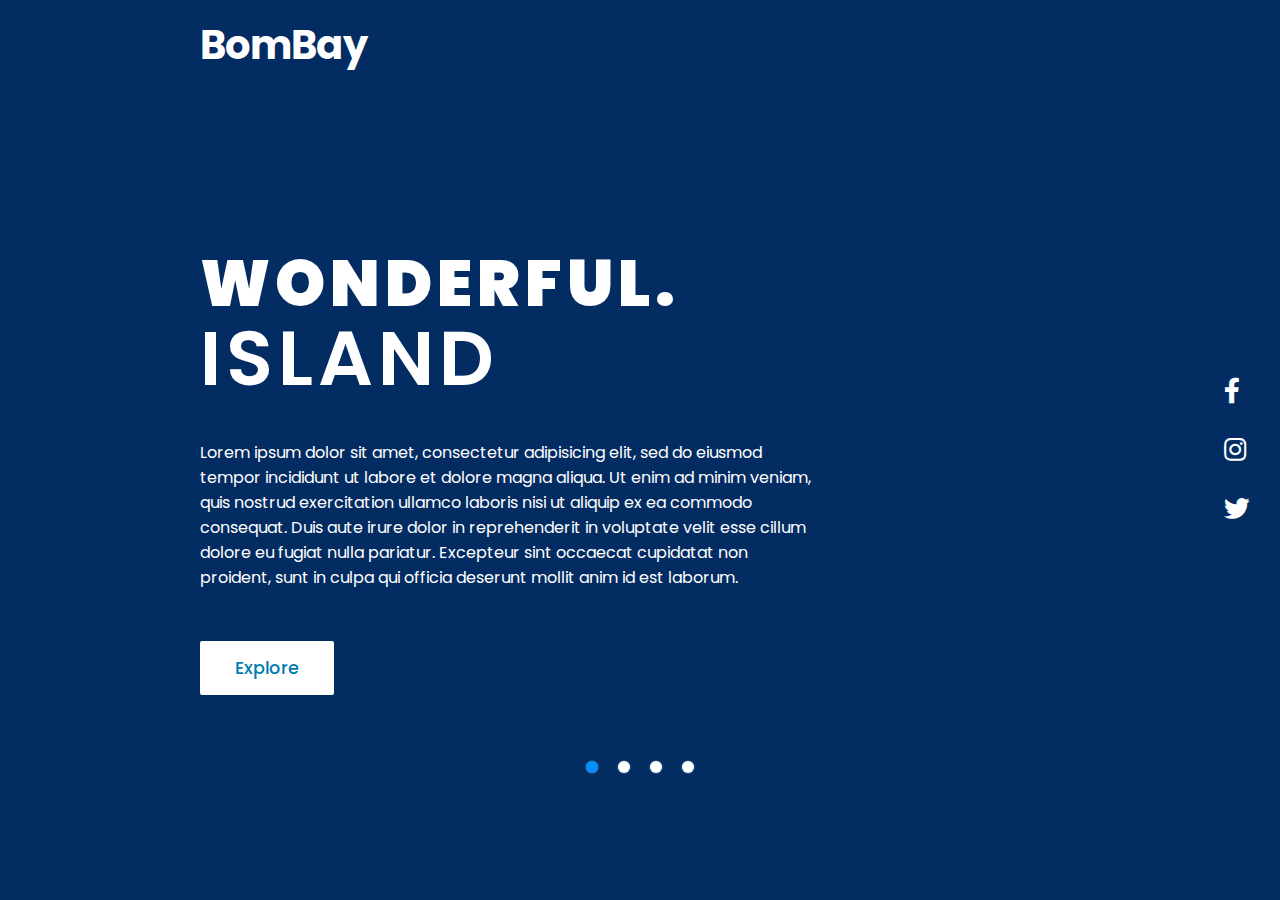
==== index.html @ 8ed423d1 "uploaded files" ====
<!DOCTYPE html>
<html lang="en" dir="ltr">
  <head>
    <meta charset="utf-8">
    <meta name="viewport" content="width=device-width, initial-scale=1.0">
    <title>Web Srujana</title>
    <link rel="stylesheet" href="index.css">
    <link rel="stylesheet" href="https://cdnjs.cloudflare.com/ajax/libs/font-awesome/5.14.0/css/all.min.css">
    
    <link rel="apple-touch-icon" sizes="180x180" href="img/apple-touch-icon.png">
    <link rel="icon" type="image/png" sizes="32x32" href="img/favicon-32x32.png">
    <link rel="icon" type="image/png" sizes="16x16" href="img/favicon-16x16.png">
  </head>
  <body>

    <header>
      <a href="index.html" class="brand">BomBay</a>
    </header>

    <section class="home">
      <video class="video-slide active" src="img/video-1.mp4" autoplay muted loop></video>
      <video class="video-slide" src="img/video-2.mp4" autoplay muted loop></video>
      <video class="video-slide" src="img/video-3.mp4" autoplay muted loop></video>
      <video class="video-slide" src="img/video-4.mp4" autoplay muted loop></video>
      <div class="content active">
        <h1>Wonderful.<br><span>Island</span></h1>
        <p>Lorem ipsum dolor sit amet, consectetur adipisicing elit, sed do eiusmod tempor incididunt ut labore et dolore magna aliqua. Ut enim ad minim veniam, quis nostrud exercitation ullamco laboris nisi ut aliquip ex ea commodo consequat. Duis aute irure dolor in reprehenderit in voluptate velit esse cillum dolore eu fugiat nulla pariatur. Excepteur sint occaecat cupidatat non proident, sunt in culpa qui officia deserunt mollit anim id est laborum.</p>
        <a href="home.html">Explore</a>
      </div>
      
      <div class="media-icons">
        <a href="#"><i class="fab fa-facebook-f"></i></a>
        <a href="#"><i class="fab fa-instagram"></i></a>
        <a href="#"><i class="fab fa-twitter"></i></a>
      </div>
      <div class="slider-navigation">
        <div class="nav-btn active"></div>
        <div class="nav-btn"></div>
        <div class="nav-btn"></div>
        <div class="nav-btn"></div>
      </div>
    </section>

   <script src="index.js"></script> 
   </body>
   </html>
---- index.css ----
@import url('https://fonts.googleapis.com/css2?family=Poppins:wght@200;300;400;500;600;700;800;900&display=swap');

*{
  margin: 0;
  padding: 0;
  box-sizing: border-box;
  font-family: "Poppins", sans-serif;
}

header{
  z-index: 999;
  position: absolute;
  top: 0;
  left: 0;
  width: 100%;
  display: flex;
  justify-content: space-between;
  align-items: center;
  padding: 15px 200px;
}

header .brand{
  color: #fff;
  font-size: 2.5em;
  font-weight: 700;
  text-decoration: none;
}
header .brand:hover{
color: #000;
}

section{
  padding: 100px 200px;
}

.home{
  position: relative;
  width: 100%;
  min-height: 100vh;
  display: flex;
  justify-content: center;
  flex-direction: column;
  background: #021d31;
}

.home:before{
  z-index: 777;
  content: '';
  position: absolute;
  background: rgba(3, 94, 251, 0.244);
  width: 100%;
  height: 100%;
  top: 0;
  left: 0;
}

.home .content{
  z-index: 888;
  color: #fff;
  width: 70%;
  margin-top: 50px;
  display: none;
}

.home .content.active{
  display: block;
}

.home .content h1{
  font-size: 4em;
  font-weight: 900;
  text-transform: uppercase;
  letter-spacing: 5px;
  line-height: 75px;
  margin-bottom: 40px;
}

.home .content h1 span{
  font-size: 1.2em;
  font-weight: 600;
}

.home .content p{
  margin-bottom: 65px;
}

.home .content a{
  background: #fff;
  padding: 15px 35px;
  color: #007cb1;
  font-size: 1.1em;
  font-weight: 500;
  text-decoration: none;
  border-radius: 2px;
}

.home .media-icons{
  z-index: 888;
  position: absolute;
  right: 30px;
  display: flex;
  flex-direction: column;
  transition: 0.5s ease;
}

.home .media-icons a{
  color: #fff;
  font-size: 1.6em;
  transition: 0.3s ease;
}

.home .media-icons a:not(:last-child){
  margin-bottom: 20px;
}

.home .media-icons a:hover{
  transform: scale(1.3);
}

.home video{
  z-index: 000;
  position: absolute;
  top: 0;
  left: 0;
  width: 100%;
  height: 100%;
  object-fit: cover;
}

.slider-navigation{
  z-index: 888;
  position: relative;
  display: flex;
  justify-content: center;
  align-items: center;
  transform: translateY(80px);
  margin-bottom: 12px;
}

.slider-navigation .nav-btn{
  width: 12px;
  height: 12px;
  background: #fff;
  border-radius: 50%;
  cursor: pointer;
  box-shadow: 0 0 2px rgba(255, 255, 255, 0.5);
  transition: 0.3s ease;
}

.slider-navigation .nav-btn.active{
  background: #0091ff;
}

.slider-navigation .nav-btn:not(:last-child){
  margin-right: 20px;
}

.slider-navigation .nav-btn:hover{
  transform: scale(1.2);
}

.video-slide{
  position: absolute;
  width: 100%;
  clip-path: circle(0% at 0 50%);
}

.video-slide.active{
  clip-path: circle(150% at 0 50%);
  transition: 2s ease;
  transition-property: clip-path;
}

@media (max-width: 1080px){
  header{
    padding: 12px 20px;
  }

  section{
    padding: 100px 20px;
  }

  .home .media-icons{
    right: 15px;
  }
}

@media (max-width: 560px){
  .home .content h1{
    font-size: 3em;
    line-height: 60px;
  }
}
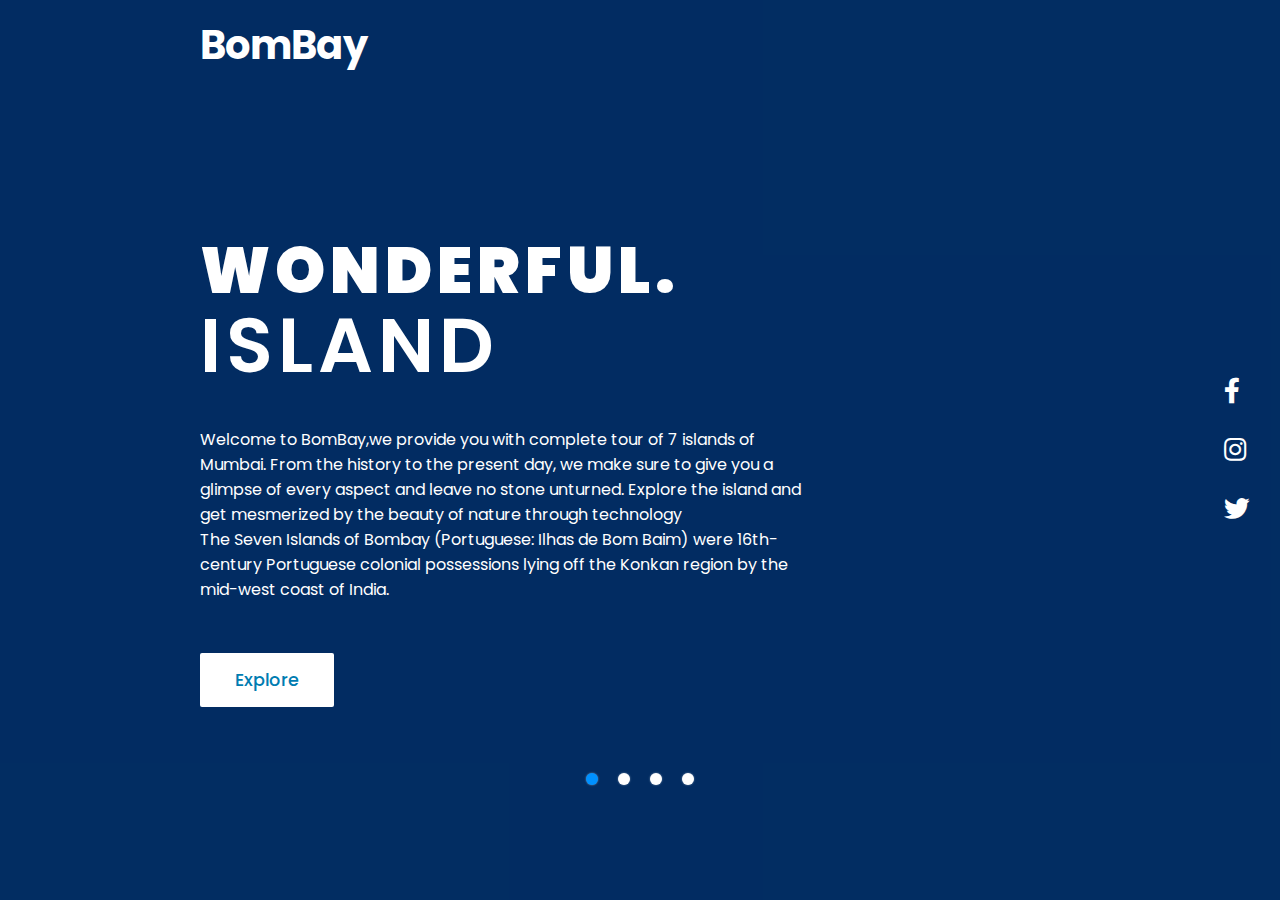
==== commit 05ad4039: "added new information." ====
--- a/index.html
+++ b/index.html
@@ -24,7 +24,7 @@
       <video class="video-slide" src="img/video-4.mp4" autoplay muted loop></video>
       <div class="content active">
         <h1>Wonderful.<br><span>Island</span></h1>
-        <p>Lorem ipsum dolor sit amet, consectetur adipisicing elit, sed do eiusmod tempor incididunt ut labore et dolore magna aliqua. Ut enim ad minim veniam, quis nostrud exercitation ullamco laboris nisi ut aliquip ex ea commodo consequat. Duis aute irure dolor in reprehenderit in voluptate velit esse cillum dolore eu fugiat nulla pariatur. Excepteur sint occaecat cupidatat non proident, sunt in culpa qui officia deserunt mollit anim id est laborum.</p>
+        <p> Welcome to BomBay,we provide you with complete tour of 7 islands of Mumbai. From the history to the present day, we make sure to give you a glimpse of every aspect and leave no stone unturned. Explore the island and get mesmerized by the beauty of nature through technology <br>  The Seven Islands of Bombay (Portuguese: Ilhas de Bom Baim) were 16th-century Portuguese colonial possessions lying off the Konkan region by the mid-west coast of India.</p>
         <a href="home.html">Explore</a>
       </div>
       
@@ -43,4 +43,4 @@
 
    <script src="index.js"></script> 
    </body>
-   </html> +   </html> 
